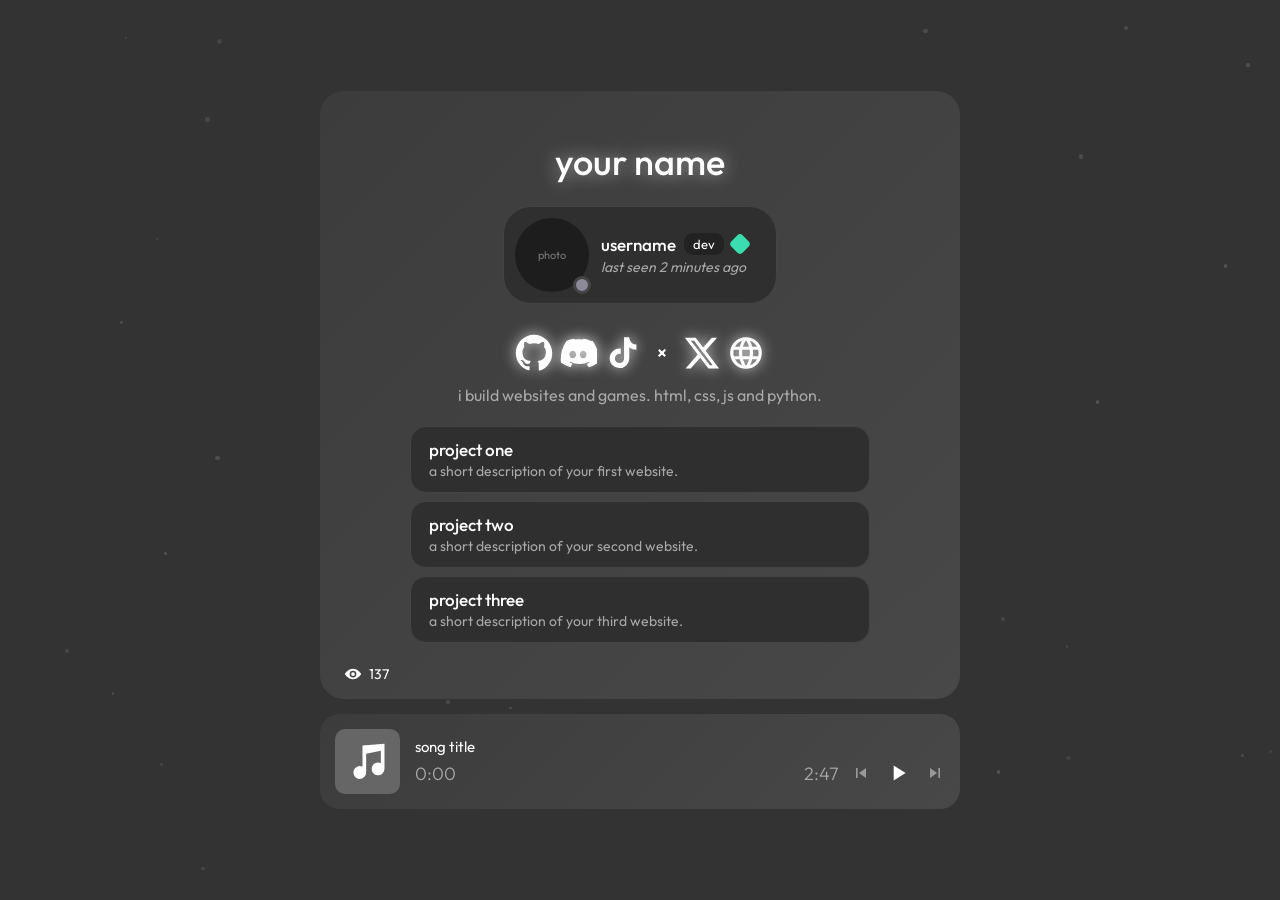
==== My Portfolio.html @ 111a68ba "Add files via upload" ====
<!DOCTYPE html>
<html lang="en">
<head>
<meta charset="utf-8">
<meta name="viewport" content="width=device-width, initial-scale=1, viewport-fit=cover">
<title>my portfolio</title>
<link rel="stylesheet" href="https://fonts.googleapis.com/css2?family=Outfit:wght@300;400;500;600&display=swap">
<style>
:root{--bg:#333;--glass:linear-gradient(135deg,#3c3c3c,#484848);--pill:#2f2f2f;--text:#fff;--dim:#a8a8a8;--ok:#3ddbb0;
box-sizing:border-box;padding-top:env(safe-area-inset-top,0px);padding-bottom:env(safe-area-inset-bottom,0px)}
*,*::before,*::after{box-sizing:inherit}
html{height:100%}
body{margin:0;min-height:100%;background:var(--bg);color:var(--text);font-family:Outfit,system-ui,sans-serif;
display:flex;flex-direction:column;align-items:center;justify-content:center;gap:15px;padding:24px;overflow-x:hidden}
.star{position:fixed;border-radius:50%;background:#555;pointer-events:none}
.card{position:relative;z-index:1;width:100%;max-width:640px;background:var(--glass);border-radius:24px;padding:48px 24px 16px;text-align:center}
h1{margin:0 0 22px;font-size:36px;font-weight:500;text-shadow:0 0 18px rgba(255,255,255,.55)}
.pill{display:inline-flex;align-items:center;gap:12px;background:var(--pill);border:1px solid #444;border-radius:28px;padding:11px 28px 11px 11px;text-align:left}
.av{position:relative;width:74px;height:74px;border-radius:50%;background:#1d1d1d;display:flex;align-items:center;justify-content:center;color:#777;font-size:11px;flex:none}
.av i{position:absolute;right:-2px;bottom:-2px;width:18px;height:18px;border-radius:50%;background:#8a8a98;border:3px solid #444}
.nm{display:flex;align-items:center;gap:8px;font-weight:500;font-size:17px}
.badge{background:#222;border-radius:9px;padding:3px 9px;font-size:13px;font-weight:400}
.dia{width:16px;height:16px;background:var(--ok);transform:rotate(45deg);border-radius:4px}
.seen{margin-top:3px;font-size:14px;font-style:italic;color:var(--dim)}
.icons{display:flex;justify-content:center;align-items:center;gap:6px;margin:30px 0 12px}
.icons a{width:38px;height:38px;display:flex;align-items:center;justify-content:center;border-radius:10px;
filter:drop-shadow(0 0 7px rgba(255,255,255,.8));transition:transform .15s}
.icons a:hover{transform:scale(1.12)}
.icons svg{width:100%;height:100%;fill:#fff}
.sep{margin:0 10px;font-size:18px;font-weight:600}
a:focus-visible,button:focus-visible{outline:2px solid #fff;outline-offset:3px}
.bio{margin:0 auto 20px;max-width:420px;color:var(--dim);font-size:16px;line-height:1.4}
.projects{display:grid;gap:8px;max-width:460px;margin:0 auto 22px;text-align:left}
.proj{display:block;text-decoration:none;color:inherit;background:var(--pill);border-radius:16px;padding:12px 18px;border:1px solid #444;transition:border-color .15s,background .15s}
.proj:hover{border-color:#999;background:#383838}
.proj b{font-weight:500;font-size:17px}
.proj span{display:block;margin-top:2px;color:var(--dim);font-size:14px}
.views{display:flex;align-items:center;gap:7px;font-size:14px;text-align:left}
.views svg{width:18px;height:18px;fill:#fff}
.player{position:relative;z-index:1;width:100%;max-width:640px;background:var(--glass);border-radius:20px;padding:15px;display:flex;gap:15px;align-items:center}
.art{width:65px;height:65px;border-radius:10px;background:#666;display:flex;align-items:center;justify-content:center;flex:none}
.art svg{width:44px;height:44px;fill:#fff}
.pm{flex:1;min-width:0}
.title{font-size:15px;margin-bottom:4px}
.row{display:flex;align-items:center;gap:12px;color:var(--dim);font-size:18px;font-weight:300}
.bar{flex:1;height:2px;background:#777;position:relative;cursor:pointer;padding:6px 0;background-clip:content-box}
.bar i{position:absolute;left:0;top:5px;height:4px;width:0;background:#fff;border-radius:2px}
.ctl{display:flex;align-items:center;gap:14px}
.ctl button{background:none;border:0;padding:0;cursor:pointer;color:#999;display:flex}
.ctl svg{width:20px;height:20px;fill:currentColor}
.ctl .pp{color:#fff}.ctl .pp svg{width:26px;height:26px}
@media(max-width:520px){.row{font-size:14px;gap:8px}.ctl{gap:8px}.pill{padding-right:18px}}
</style>
</head>
<body>
<main class="card">
  <h1>your name</h1>
  <div class="pill">
    <div class="av" role="img" aria-label="profile picture">photo<i></i></div>
    <div>
      <div class="nm">username <span class="badge">dev</span><span class="dia"></span></div>
      <div class="seen">last seen 2 minutes ago</div>
    </div>
  </div>
  <nav class="icons" aria-label="links">
    <a href="https://github.com/yourname" aria-label="GitHub"><svg viewBox="0 0 24 24"><path d="M12 .5C5.7.5.5 5.7.5 12c0 5.1 3.3 9.4 7.9 10.9.6.1.8-.3.8-.6v-2c-3.2.7-3.9-1.5-3.9-1.5-.5-1.3-1.3-1.7-1.3-1.7-1-.7.1-.7.1-.7 1.2.1 1.8 1.2 1.8 1.2 1 1.8 2.7 1.3 3.4 1 .1-.8.4-1.3.7-1.6-2.6-.3-5.3-1.3-5.3-5.7 0-1.3.5-2.3 1.2-3.1-.1-.3-.5-1.5.1-3.1 0 0 1-.3 3.2 1.2a11 11 0 0 1 5.8 0c2.2-1.5 3.2-1.2 3.2-1.2.6 1.6.2 2.8.1 3.1.8.8 1.2 1.8 1.2 3.1 0 4.4-2.7 5.4-5.3 5.7.4.4.8 1.1.8 2.2v3.3c0 .3.2.7.8.6A11.5 11.5 0 0 0 23.5 12C23.5 5.700 18.300.5 12 .5z"/></svg></a>
    <a href="https://discord.com/users/yourid" aria-label="Discord"><svg viewBox="0 0 24 24"><path d="M20.3 4.4A19.800 19.800 0 0 0 15.400 3l-.2.500a18.300 18.300 0 0 0-5.400 0L9.600 3a19.700 19.700 0 0 0-4.900 1.400C1.600 9 .8 13.500 1.200 18a20 20 0 0 0 6 3l1.300-2.100c-.7-.3-1.400-.6-2-1l.5-.4a14.200 14.200 0 0 0 12 0l.5.400c-.6.400-1.300.7-2 1l1.300 2.100a20 20 0 0 0 6-3c.5-5.200-.8-9.700-3.500-13.600zM8.700 15.300c-1.200 0-2.100-1.100-2.100-2.400s.9-2.400 2.100-2.400 2.100 1.100 2.100 2.400-.9 2.400-2.100 2.400zm6.600 0c-1.200 0-2.100-1.100-2.100-2.400s.9-2.400 2.100-2.400 2.100 1.100 2.100 2.400-.9 2.400-2.100 2.400z"/></svg></a>
    <a href="https://tiktok.com/@yourname" aria-label="TikTok"><svg viewBox="0 0 24 24"><path d="M16.600 2h-3.300v13.400a2.900 2.900 0 1 1-2.900-2.900c.3 0 .6 0 .8.100V9.200a6.200 6.200 0 1 0 5.400 6.200V8.600a7.800 7.800 0 0 0 4.500 1.400V6.700A4.500 4.500 0 0 1 16.600 2z"/></svg></a>
    <span class="sep" aria-hidden="true">×</span>
    <a href="https://x.com/yourname" aria-label="X"><svg viewBox="0 0 24 24"><path d="M18.200 2.300h3.300l-7.200 8.300 8.500 11.200h-6.700l-5.200-6.800-6 6.800H1.600l7.700-8.800L1.200 2.300h6.800l4.700 6.200 5.500-6.200zm-1.200 17.500h1.800L7 4.200H5l12 15.600z"/></svg></a>
    <a href="https://yoursite.com" aria-label="Website"><svg viewBox="0 0 24 24"><path d="M12 2a10 10 0 1 0 0 20 10 10 0 0 0 0-20zm6.900 6h-3a15.600 15.600 0 0 0-1.400-3.800A8 8 0 0 1 18.900 8zM12 4c.8 1.200 1.500 2.500 1.900 4h-3.800c.4-1.500 1.100-2.800 1.900-4zM4.300 14a8.200 8.200 0 0 1 0-4h3.400a16.500 16.500 0 0 0 0 4H4.300zm.8 2h3a15.600 15.600 0 0 0 1.400 3.800A8 8 0 0 1 5.100 16zm3-8h-3a8 8 0 0 1 4.400-3.800C8.900 5.400 8.400 6.700 8.100 8zM12 20c-.8-1.200-1.500-2.500-1.900-4h3.800c-.4 1.500-1.100 2.800-1.900 4zm2.300-6H9.700a14.700 14.700 0 0 1 0-4h4.600a14.700 14.700 0 0 1 0 4zm.2 5.800c.6-1.100 1.100-2.400 1.400-3.800h3a8 8 0 0 1-4.400 3.800zm1.800-5.800a16.500 16.500 0 0 0 0-4h3.400a8.200 8.200 0 0 1 0 4h-3.400z"/></svg></a>
  </nav>
  <p class="bio">i build websites and games. html, css, js and python.</p>
  <div class="projects">
    <a class="proj" href="https://example.com"><b>project one</b><span>a short description of your first website.</span></a>
    <a class="proj" href="https://example.com"><b>project two</b><span>a short description of your second website.</span></a>
    <a class="proj" href="https://example.com"><b>project three</b><span>a short description of your third website.</span></a>
  </div>
  <div class="views"><svg viewBox="0 0 24 24"><path d="M12 5C6.500 5 2.500 9.500 1 12c1.500 2.500 5.500 7 11 7s9.500-4.500 11-7c-1.500-2.500-5.500-7-11-7zm0 11.500a4.500 4.500 0 1 1 0-9 4.500 4.500 0 0 1 0 9zm0-7a2.500 2.500 0 1 0 0 5 2.500 2.500 0 0 0 0-5z"/></svg>137</div>
</main>

<section class="player" aria-label="music player">
  <div class="art"><svg viewBox="0 0 24 24"><path d="M9 3v11.600A3.500 3.500 0 1 0 11 17.700V7.500l8-1.700v6.800A3.500 3.500 0 1 0 21 15.700V2L9 3z"/></svg></div>
  <div class="pm">
    <div class="title" id="track">song title</div>
    <div class="row">
      <span id="cur">0:00</span>
      <div class="bar" id="bar"><i id="fill"></i></div>
      <span id="dur">2:47</span>
      <div class="ctl">
        <button aria-label="Previous"><svg viewBox="0 0 24 24"><path d="M6 6h2v12H6zm3.500 6 8.500 6V6z"/></svg></button>
        <button class="pp" id="pp" aria-label="Play"><svg viewBox="0 0 24 24" id="ico"><path d="M8 5v14l11-7z"/></svg></button>
        <button aria-label="Next"><svg viewBox="0 0 24 24"><path d="M6 18l8.500-6L6 6zM16 6v12h2V6z"/></svg></button>
      </div>
    </div>
  </div>
  <!-- Put your song file in the src below (a link to an .mp3) -->
  <audio id="au" src=""></audio>
</section>

<script>
(function(){
  for(var i=0;i<45;i++){var s=document.createElement('div'),z=2+Math.random()*3;
    s.className='star';s.style.cssText='width:'+z+'px;height:'+z+'px;left:'+Math.random()*100+'%;top:'+Math.random()*100+'%;opacity:'+(.4+Math.random()*.6);
    document.body.appendChild(s);}
  var au=document.getElementById('au'),pp=document.getElementById('pp'),ico=document.getElementById('ico'),
  fill=document.getElementById('fill'),cur=document.getElementById('cur'),dur=document.getElementById('dur'),bar=document.getElementById('bar');
  var P='M8 5v14l11-7z',U='M6 5h4v14H6zm8 0h4v14h-4z';
  function f(t){t=Math.floor(t||0);return Math.floor(t/60)+':'+String(t%60).padStart(2,'0');}
  pp.onclick=function(){ if(!au.getAttribute('src'))return; au.paused?au.play():au.pause(); };
  au.onplay=function(){ico.firstChild.setAttribute('d',U)};
  au.onpause=function(){ico.firstChild.setAttribute('d',P)};
  au.onloadedmetadata=function(){dur.textContent=f(au.duration)};
  au.ontimeupdate=function(){cur.textContent=f(au.currentTime);fill.style.width=(au.currentTime/au.duration*100||0)+'%'};
  bar.onclick=function(e){ if(au.duration){var r=bar.getBoundingClientRect();au.currentTime=(e.clientX-r.left)/r.width*au.duration;} };
})();
</script>
</body>
</html>
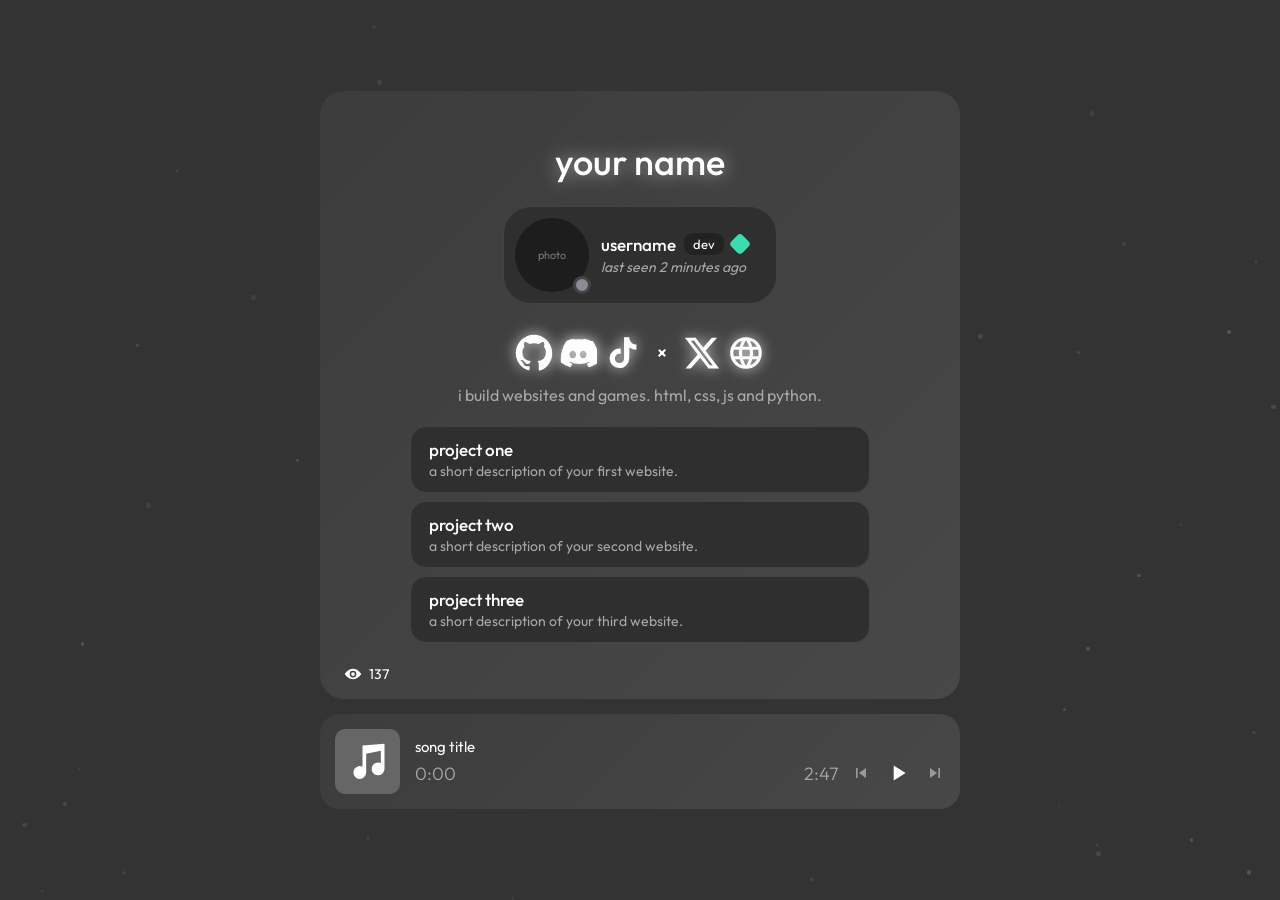
==== commit 31836d97: "Update My Portfolio.html" ====
--- a/My Portfolio.html
+++ b/My Portfolio.html
@@ -115,5 +115,30 @@
   bar.onclick=function(e){ if(au.duration){var r=bar.getBoundingClientRect();au.currentTime=(e.clientX-r.left)/r.width*au.duration;} };
 })();
 </script>
+<script>
+/* ===== PUT YOUR DISCORD USER ID HERE ===== */
+const DISCORD_ID = '1387162307385233408';
+
+const colors = {online:'#3ba55d', idle:'#faa81a', dnd:'#ed4245', offline:'#8a8a98'};
+async function updateStatus(){
+  if(DISCORD_ID === '1387162307385233408') return;
+  try{
+    const r = await fetch('https://api.lanyard.rest/v1/users/' + DISCORD_ID);
+    const {data} = await r.json();
+    const u = data.discord_user;
+    const av = document.querySelector('.av');
+    if(u.avatar){
+      av.style.background = 'url(https://cdn.discordapp.com/avatars/'+u.id+'/'+u.avatar+'.png?size=128) center/cover';
+      av.firstChild.textContent = '';
+    }
+    document.querySelector('.nm').firstChild.textContent = u.username + ' ';
+    document.querySelector('.av i').style.background = colors[data.discord_status];
+    const act = data.activities.find(a => a.type !== 4);
+    document.querySelector('.seen').textContent = act ? 'playing ' + act.name : data.discord_status;
+  }catch(e){}
+}
+updateStatus();
+setInterval(updateStatus, 30000);
+</script>
 </body>
 </html>
